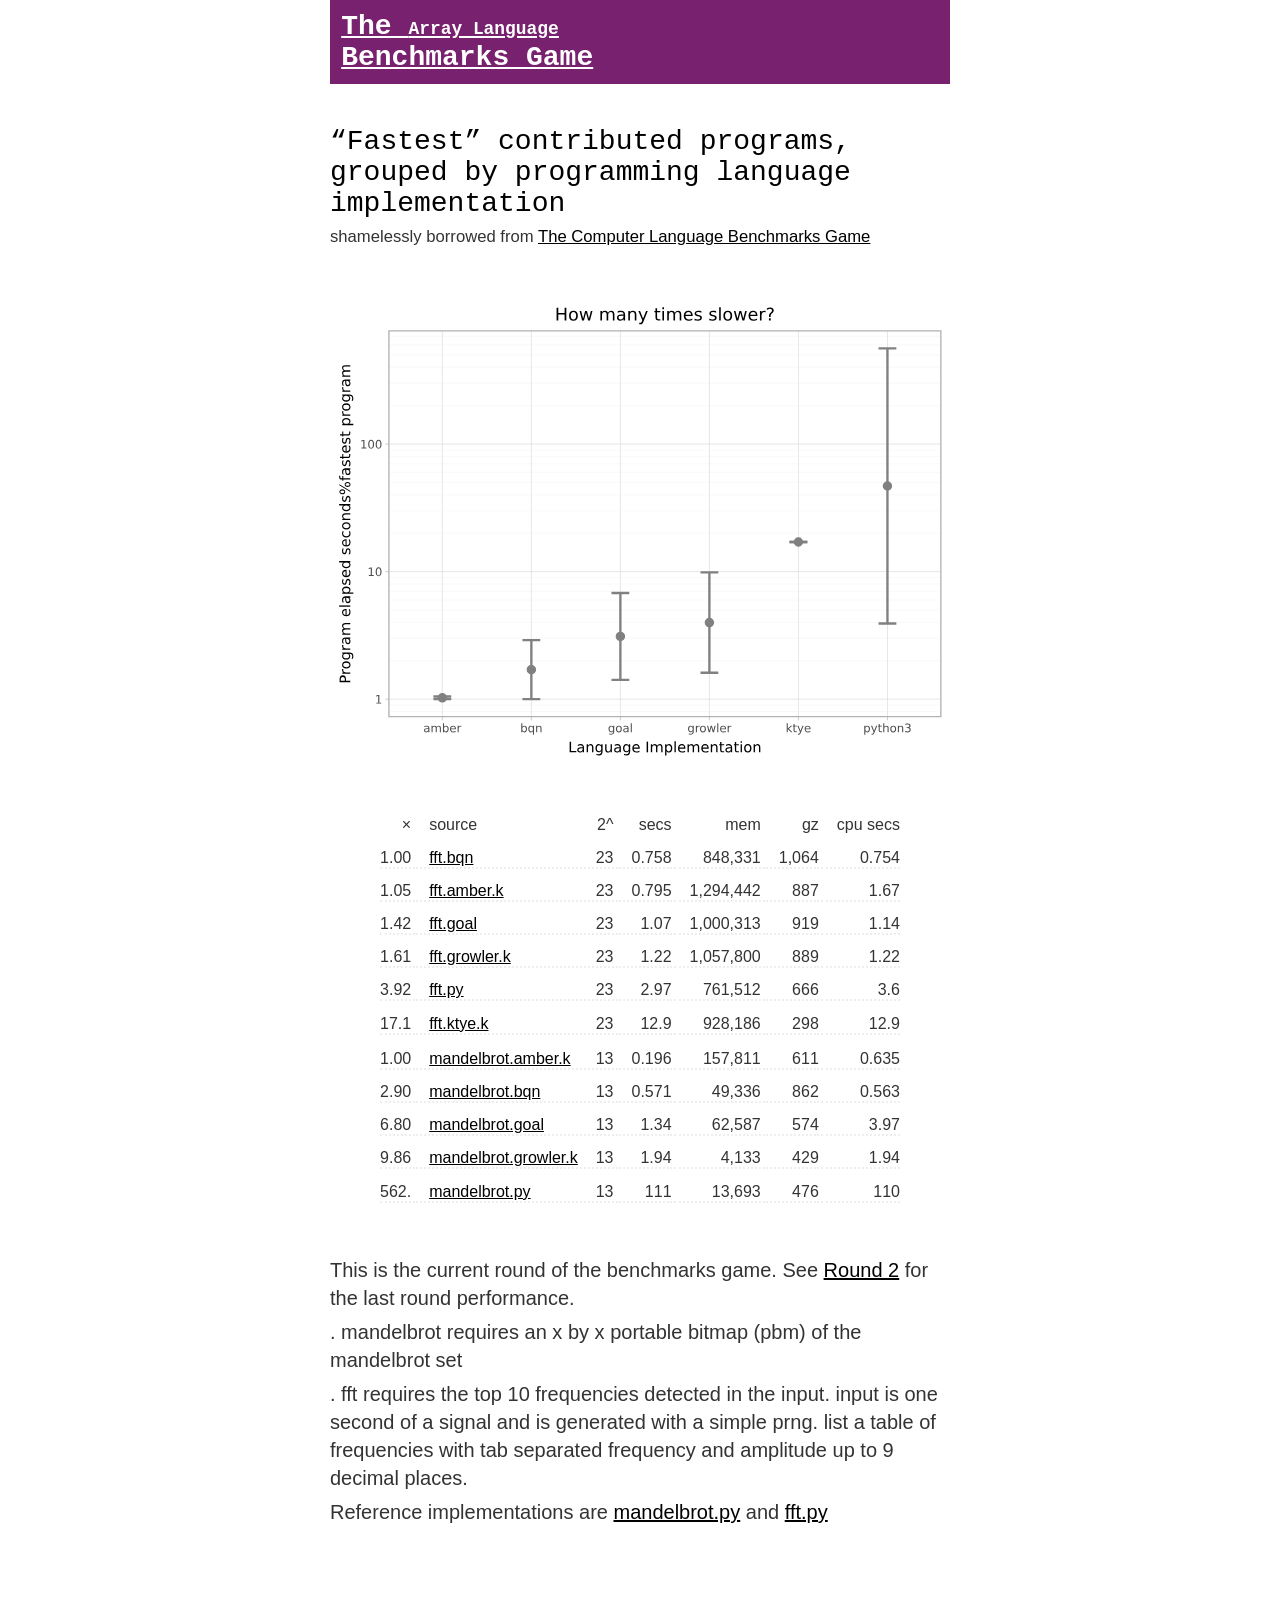
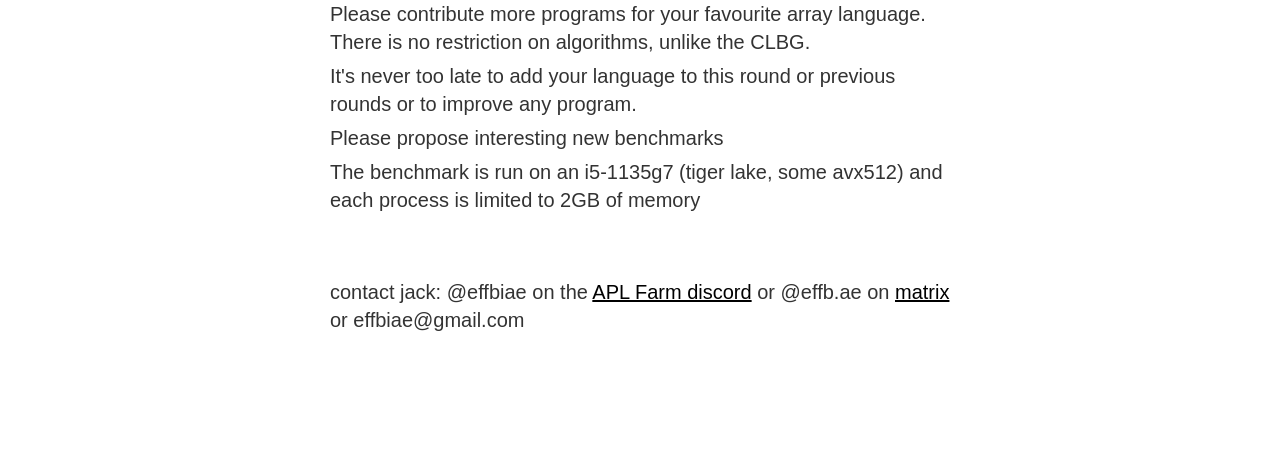
==== index.html @ 838ff774 "ktye debuts with fft" ====
<html><head><title>benchmarking array languages</title><link rel=stylesheet href=page.css></head>
<header>
  <h3><a href="index.html">The&nbsp;<small>Array&nbsp;Language</small><br>Benchmarks&nbsp;Game</a></h3>
</header>
<article>
  <h1><q>Fastest</q> contributed programs, grouped by programming language implementation</h1>
  <div>
    <p><small>shamelessly borrowed from <a href='https://benchmarksgame-team.pages.debian.net/benchmarksgame/'>The Computer Language Benchmarks Game</a></small>

    <p id="chart-fastest-elapsed"><img src="index.svg" alt="Benchmark program elapsed seconds compared to the fastest for selected programming language implementations." title="">
    <section><table><tr><th>&#215; <th>source <th>2^ <th>secs <th>mem <th>gz <th>cpu secs</tr><tr><tr><td>1.00 <td><a href="https://github.com/effbiae/bench/blob/master/s/fft/fft.bqn">fft.bqn</a> <td>23 <td>0.758 <td>848,331
       <td>1,064           <td>0.754</tr><tr><td>1.05 <td><a href="https://github.com/effbiae/bench/blob/master/s/fft/fft.amber.k">fft.amber.k</a> <td>23 <td>0.795 <td>1,294,442
       <td>887           <td>1.67</tr><tr><td>1.42 <td><a href="https://github.com/effbiae/bench/blob/master/s/fft/fft.goal">fft.goal</a> <td>23 <td>1.07 <td>1,000,313
       <td>919           <td>1.14</tr><tr><td>1.61 <td><a href="https://github.com/effbiae/bench/blob/master/s/fft/fft.growler.k">fft.growler.k</a> <td>23 <td>1.22 <td>1,057,800
       <td>889           <td>1.22</tr><tr><td>3.92 <td><a href="https://github.com/effbiae/bench/blob/master/s/fft/fft.py">fft.py</a> <td>23 <td>2.97 <td>761,512
       <td>666           <td>3.6</tr><tr><td>17.1 <td><a href="https://github.com/effbiae/bench/blob/master/s/fft/fft.ktye.k">fft.ktye.k</a> <td>23 <td>12.9 <td>928,186
       <td>298           <td>12.9</tr><tr></tr><tr><td>1.00 <td><a href="https://github.com/effbiae/bench/blob/master/s/mandelbrot/mandelbrot.amber.k">mandelbrot.amber.k</a> <td>13 <td>0.196 <td>157,811
       <td>611           <td>0.635</tr><tr><td>2.90 <td><a href="https://github.com/effbiae/bench/blob/master/s/mandelbrot/mandelbrot.bqn">mandelbrot.bqn</a> <td>13 <td>0.571 <td>49,336
       <td>862           <td>0.563</tr><tr><td>6.80 <td><a href="https://github.com/effbiae/bench/blob/master/s/mandelbrot/mandelbrot.goal">mandelbrot.goal</a> <td>13 <td>1.34 <td>62,587
       <td>574           <td>3.97</tr><tr><td>9.86 <td><a href="https://github.com/effbiae/bench/blob/master/s/mandelbrot/mandelbrot.growler.k">mandelbrot.growler.k</a> <td>13 <td>1.94 <td>4,133
       <td>429           <td>1.94</tr><tr><td>562. <td><a href="https://github.com/effbiae/bench/blob/master/s/mandelbrot/mandelbrot.py">mandelbrot.py</a> <td>13 <td>111 <td>13,693
       <td>476           <td>110</tr><tr></tr></table></section>

    <p>This is the current round of the benchmarks game.  See <a href=r2.html>Round 2</a> for the last round performance.
    <p> . mandelbrot requires an x by x portable bitmap (pbm) of the mandelbrot set
    <p> . fft requires the top 10 frequencies detected in the input. input is one second of a signal and is generated with a simple prng.
          list a table of frequencies with tab separated frequency and amplitude up to 9 decimal places.
    <p>Reference implementations are
        <a href=https://github.com/effbiae/bench/blob/master/s/ref/mandelbrot.py>mandelbrot.py</a> and
        <a href=https://github.com/effbiae/bench/blob/master/s/ref/fft.py>fft.py</a>


    <p>&nbsp;<p>&nbsp;
    <p>Please contribute more programs for your favourite array language.
       There is no restriction on algorithms, unlike the CLBG.
    <p>It's never too late to add your language to this round or previous rounds or to improve any program.
    <p>Please propose interesting new benchmarks
    <p>The benchmark is run on an i5-1135g7 (tiger lake, some avx512) and each process is limited to 2GB of memory
  </div>
</article>
<footer>
    <p>contact jack: @effbiae on the  <a href="https://discord.gg/uCNMrN9Hv">APL Farm discord</a> or @effb.ae on <a href=https://matrix.to/#/@effb.ae:matrix.org>matrix</a> or effbiae@gmail.com
    <p><br>&nbsp;
</footer>

</html>
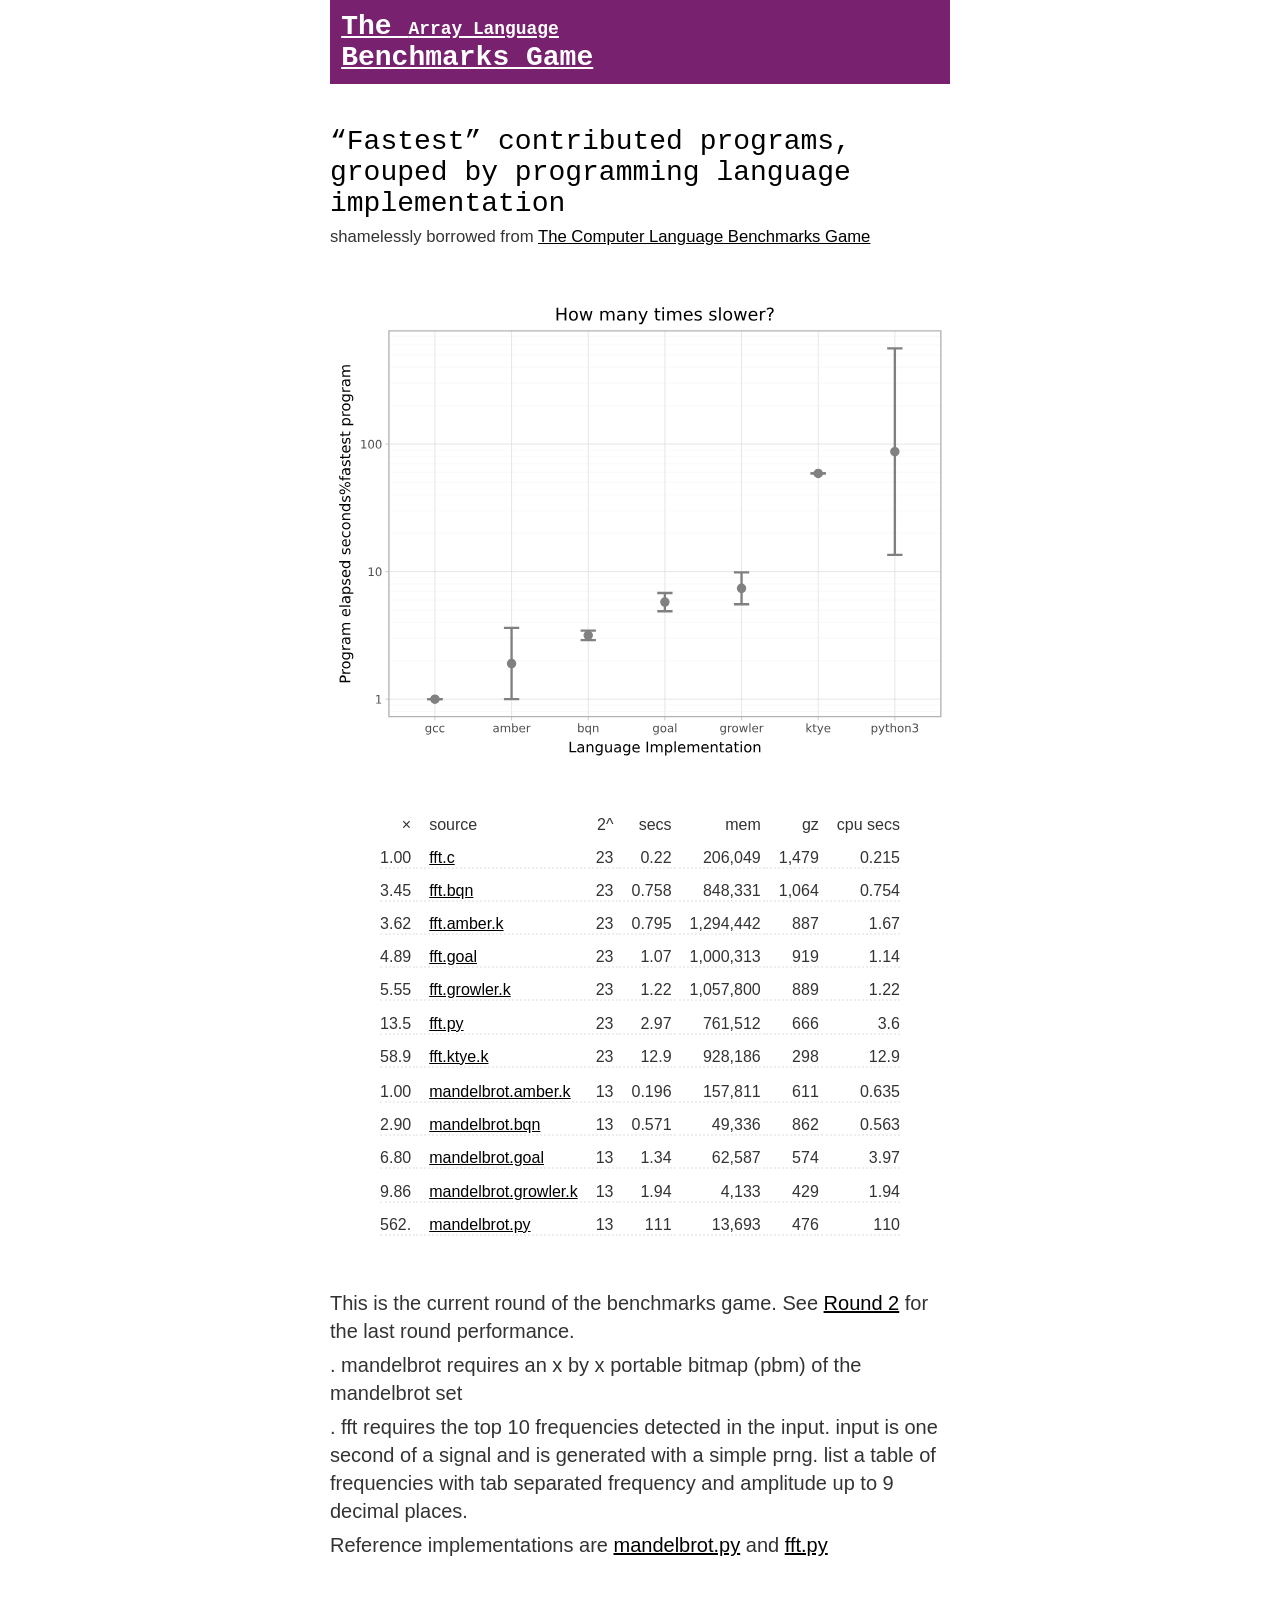
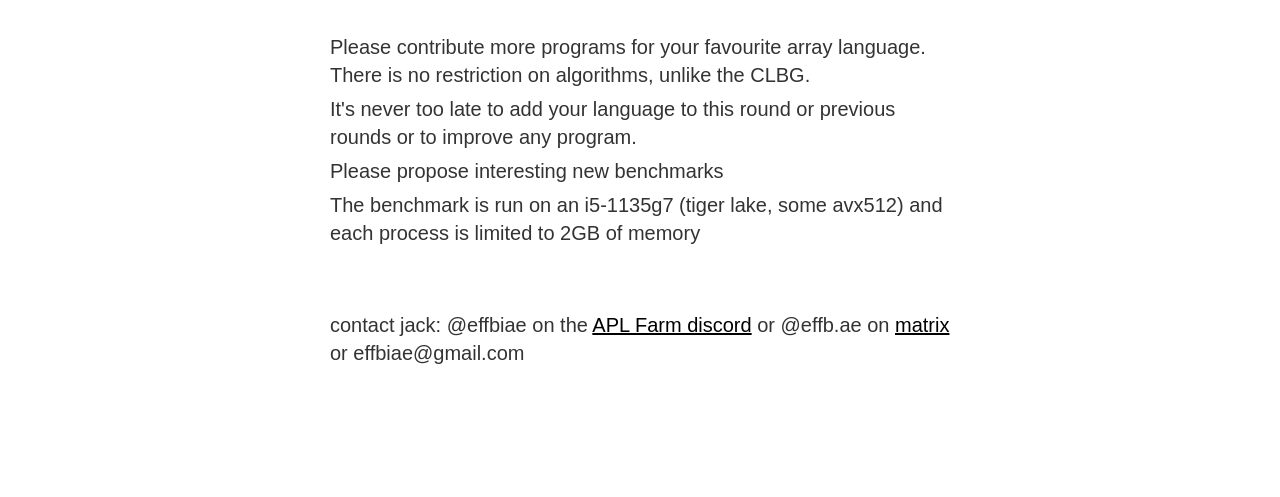
==== commit 0b48e40c: "fftw3 from ktye" ====
--- a/index.html
+++ b/index.html
@@ -8,12 +8,13 @@
     <p><small>shamelessly borrowed from <a href='https://benchmarksgame-team.pages.debian.net/benchmarksgame/'>The Computer Language Benchmarks Game</a></small>
 
     <p id="chart-fastest-elapsed"><img src="index.svg" alt="Benchmark program elapsed seconds compared to the fastest for selected programming language implementations." title="">
-    <section><table><tr><th>&#215; <th>source <th>2^ <th>secs <th>mem <th>gz <th>cpu secs</tr><tr><tr><td>1.00 <td><a href="https://github.com/effbiae/bench/blob/master/s/fft/fft.bqn">fft.bqn</a> <td>23 <td>0.758 <td>848,331
-       <td>1,064           <td>0.754</tr><tr><td>1.05 <td><a href="https://github.com/effbiae/bench/blob/master/s/fft/fft.amber.k">fft.amber.k</a> <td>23 <td>0.795 <td>1,294,442
-       <td>887           <td>1.67</tr><tr><td>1.42 <td><a href="https://github.com/effbiae/bench/blob/master/s/fft/fft.goal">fft.goal</a> <td>23 <td>1.07 <td>1,000,313
-       <td>919           <td>1.14</tr><tr><td>1.61 <td><a href="https://github.com/effbiae/bench/blob/master/s/fft/fft.growler.k">fft.growler.k</a> <td>23 <td>1.22 <td>1,057,800
-       <td>889           <td>1.22</tr><tr><td>3.92 <td><a href="https://github.com/effbiae/bench/blob/master/s/fft/fft.py">fft.py</a> <td>23 <td>2.97 <td>761,512
-       <td>666           <td>3.6</tr><tr><td>17.1 <td><a href="https://github.com/effbiae/bench/blob/master/s/fft/fft.ktye.k">fft.ktye.k</a> <td>23 <td>12.9 <td>928,186
+    <section><table><tr><th>&#215; <th>source <th>2^ <th>secs <th>mem <th>gz <th>cpu secs</tr><tr><tr><td>1.00 <td><a href="https://github.com/effbiae/bench/blob/master/s/fft/fft.c">fft.c</a> <td>23 <td>0.22 <td>206,049
+       <td>1,479           <td>0.215</tr><tr><td>3.45 <td><a href="https://github.com/effbiae/bench/blob/master/s/fft/fft.bqn">fft.bqn</a> <td>23 <td>0.758 <td>848,331
+       <td>1,064           <td>0.754</tr><tr><td>3.62 <td><a href="https://github.com/effbiae/bench/blob/master/s/fft/fft.amber.k">fft.amber.k</a> <td>23 <td>0.795 <td>1,294,442
+       <td>887           <td>1.67</tr><tr><td>4.89 <td><a href="https://github.com/effbiae/bench/blob/master/s/fft/fft.goal">fft.goal</a> <td>23 <td>1.07 <td>1,000,313
+       <td>919           <td>1.14</tr><tr><td>5.55 <td><a href="https://github.com/effbiae/bench/blob/master/s/fft/fft.growler.k">fft.growler.k</a> <td>23 <td>1.22 <td>1,057,800
+       <td>889           <td>1.22</tr><tr><td>13.5 <td><a href="https://github.com/effbiae/bench/blob/master/s/fft/fft.py">fft.py</a> <td>23 <td>2.97 <td>761,512
+       <td>666           <td>3.6</tr><tr><td>58.9 <td><a href="https://github.com/effbiae/bench/blob/master/s/fft/fft.ktye.k">fft.ktye.k</a> <td>23 <td>12.9 <td>928,186
        <td>298           <td>12.9</tr><tr></tr><tr><td>1.00 <td><a href="https://github.com/effbiae/bench/blob/master/s/mandelbrot/mandelbrot.amber.k">mandelbrot.amber.k</a> <td>13 <td>0.196 <td>157,811
        <td>611           <td>0.635</tr><tr><td>2.90 <td><a href="https://github.com/effbiae/bench/blob/master/s/mandelbrot/mandelbrot.bqn">mandelbrot.bqn</a> <td>13 <td>0.571 <td>49,336
        <td>862           <td>0.563</tr><tr><td>6.80 <td><a href="https://github.com/effbiae/bench/blob/master/s/mandelbrot/mandelbrot.goal">mandelbrot.goal</a> <td>13 <td>1.34 <td>62,587
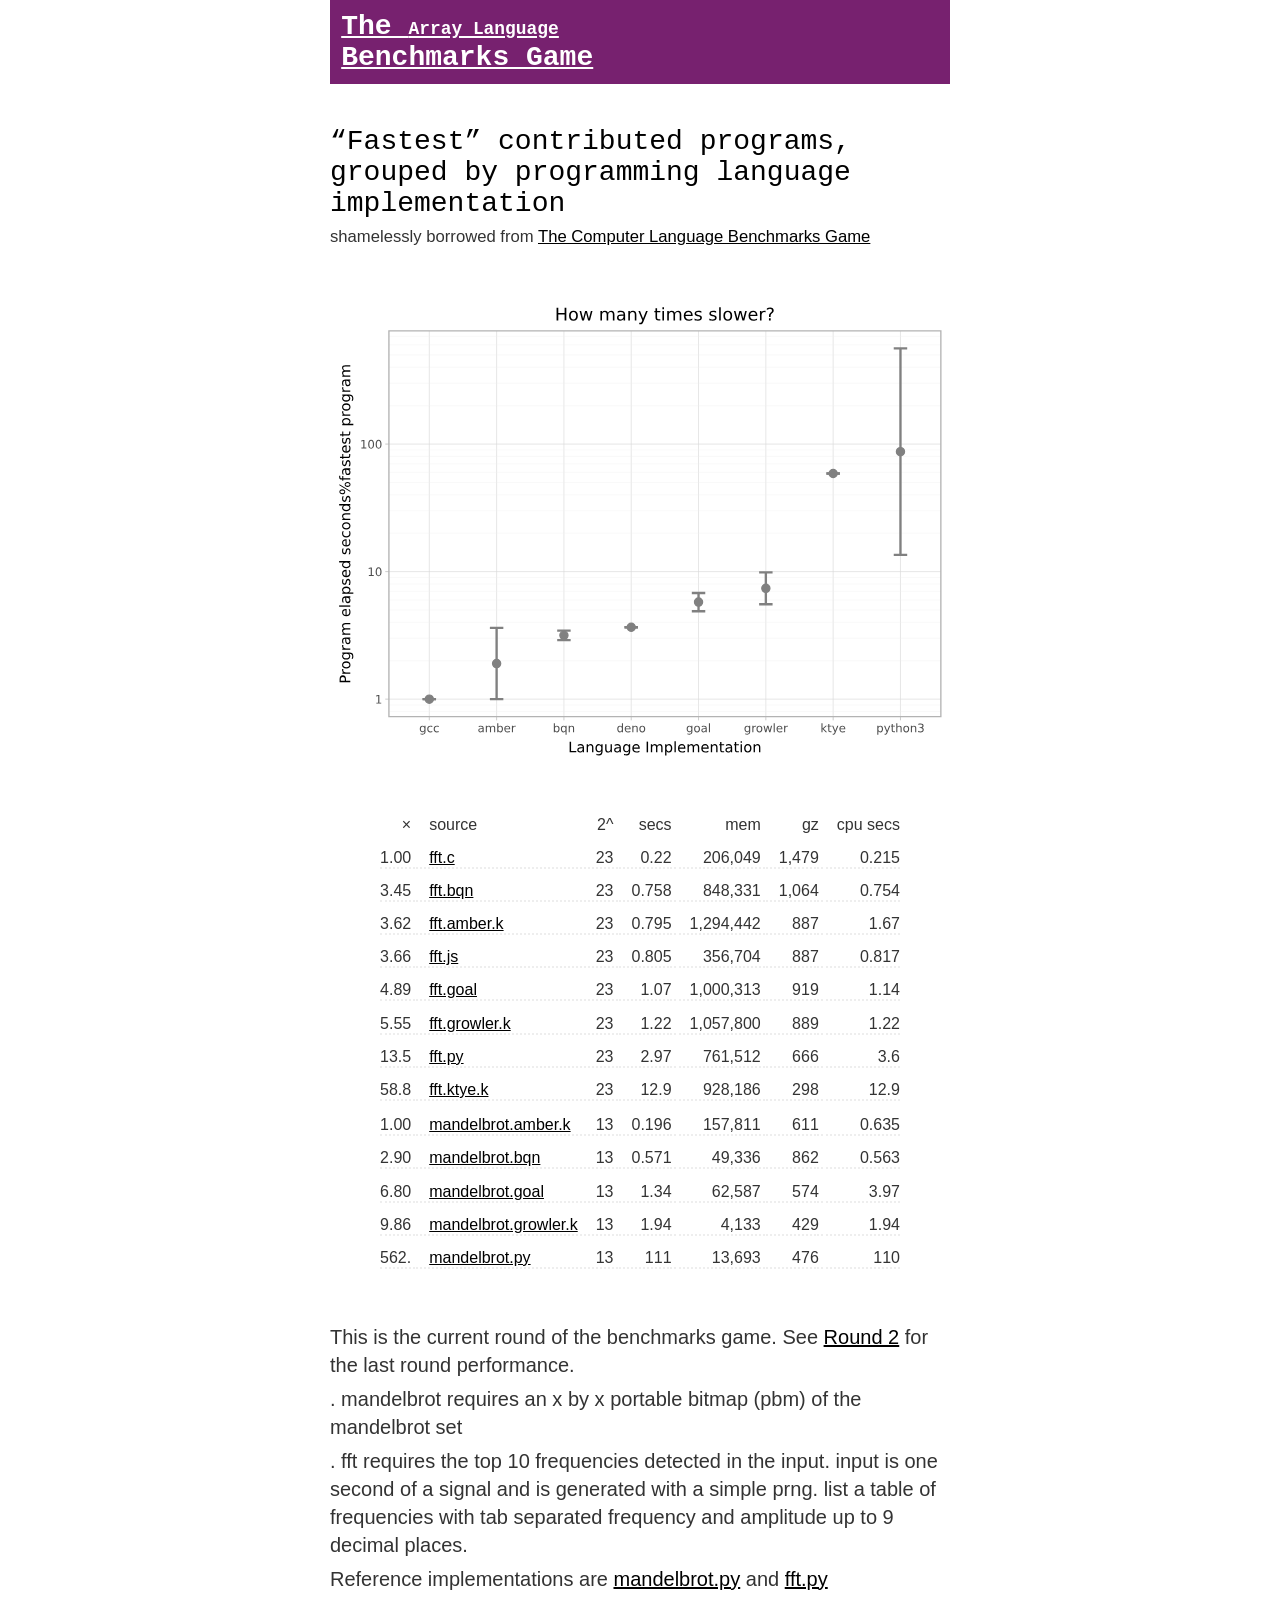
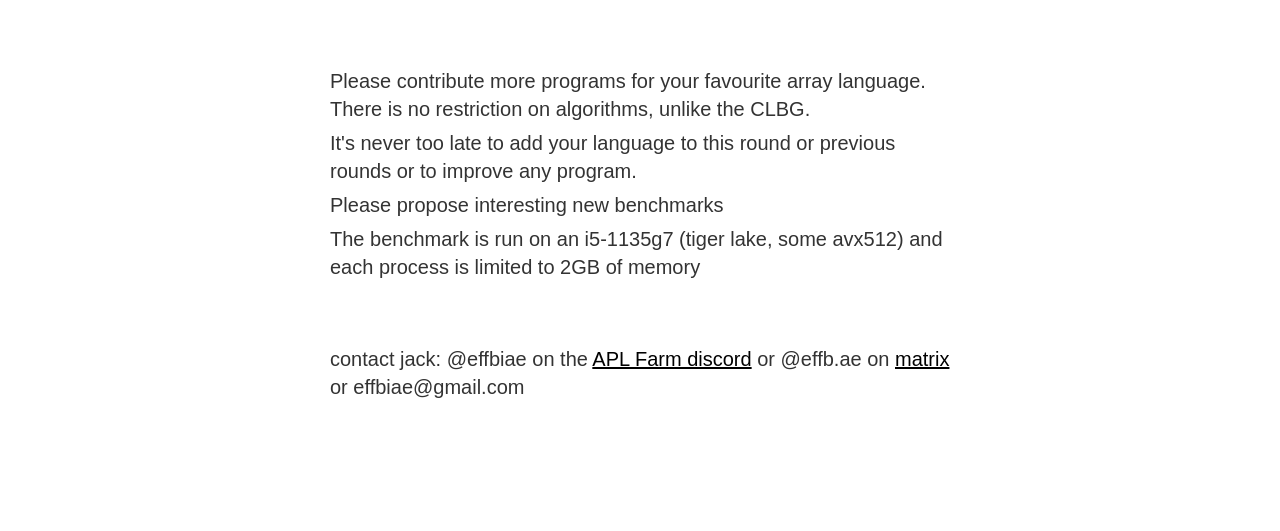
==== commit 73686305: "ktye`s deno fft.js" ====
--- a/index.html
+++ b/index.html
@@ -11,10 +11,11 @@
     <section><table><tr><th>&#215; <th>source <th>2^ <th>secs <th>mem <th>gz <th>cpu secs</tr><tr><tr><td>1.00 <td><a href="https://github.com/effbiae/bench/blob/master/s/fft/fft.c">fft.c</a> <td>23 <td>0.22 <td>206,049
        <td>1,479           <td>0.215</tr><tr><td>3.45 <td><a href="https://github.com/effbiae/bench/blob/master/s/fft/fft.bqn">fft.bqn</a> <td>23 <td>0.758 <td>848,331
        <td>1,064           <td>0.754</tr><tr><td>3.62 <td><a href="https://github.com/effbiae/bench/blob/master/s/fft/fft.amber.k">fft.amber.k</a> <td>23 <td>0.795 <td>1,294,442
-       <td>887           <td>1.67</tr><tr><td>4.89 <td><a href="https://github.com/effbiae/bench/blob/master/s/fft/fft.goal">fft.goal</a> <td>23 <td>1.07 <td>1,000,313
+       <td>887           <td>1.67</tr><tr><td>3.66 <td><a href="https://github.com/effbiae/bench/blob/master/s/fft/fft.js">fft.js</a> <td>23 <td>0.805 <td>356,704
+       <td>887           <td>0.817</tr><tr><td>4.89 <td><a href="https://github.com/effbiae/bench/blob/master/s/fft/fft.goal">fft.goal</a> <td>23 <td>1.07 <td>1,000,313
        <td>919           <td>1.14</tr><tr><td>5.55 <td><a href="https://github.com/effbiae/bench/blob/master/s/fft/fft.growler.k">fft.growler.k</a> <td>23 <td>1.22 <td>1,057,800
        <td>889           <td>1.22</tr><tr><td>13.5 <td><a href="https://github.com/effbiae/bench/blob/master/s/fft/fft.py">fft.py</a> <td>23 <td>2.97 <td>761,512
-       <td>666           <td>3.6</tr><tr><td>58.9 <td><a href="https://github.com/effbiae/bench/blob/master/s/fft/fft.ktye.k">fft.ktye.k</a> <td>23 <td>12.9 <td>928,186
+       <td>666           <td>3.6</tr><tr><td>58.8 <td><a href="https://github.com/effbiae/bench/blob/master/s/fft/fft.ktye.k">fft.ktye.k</a> <td>23 <td>12.9 <td>928,186
        <td>298           <td>12.9</tr><tr></tr><tr><td>1.00 <td><a href="https://github.com/effbiae/bench/blob/master/s/mandelbrot/mandelbrot.amber.k">mandelbrot.amber.k</a> <td>13 <td>0.196 <td>157,811
        <td>611           <td>0.635</tr><tr><td>2.90 <td><a href="https://github.com/effbiae/bench/blob/master/s/mandelbrot/mandelbrot.bqn">mandelbrot.bqn</a> <td>13 <td>0.571 <td>49,336
        <td>862           <td>0.563</tr><tr><td>6.80 <td><a href="https://github.com/effbiae/bench/blob/master/s/mandelbrot/mandelbrot.goal">mandelbrot.goal</a> <td>13 <td>1.34 <td>62,587
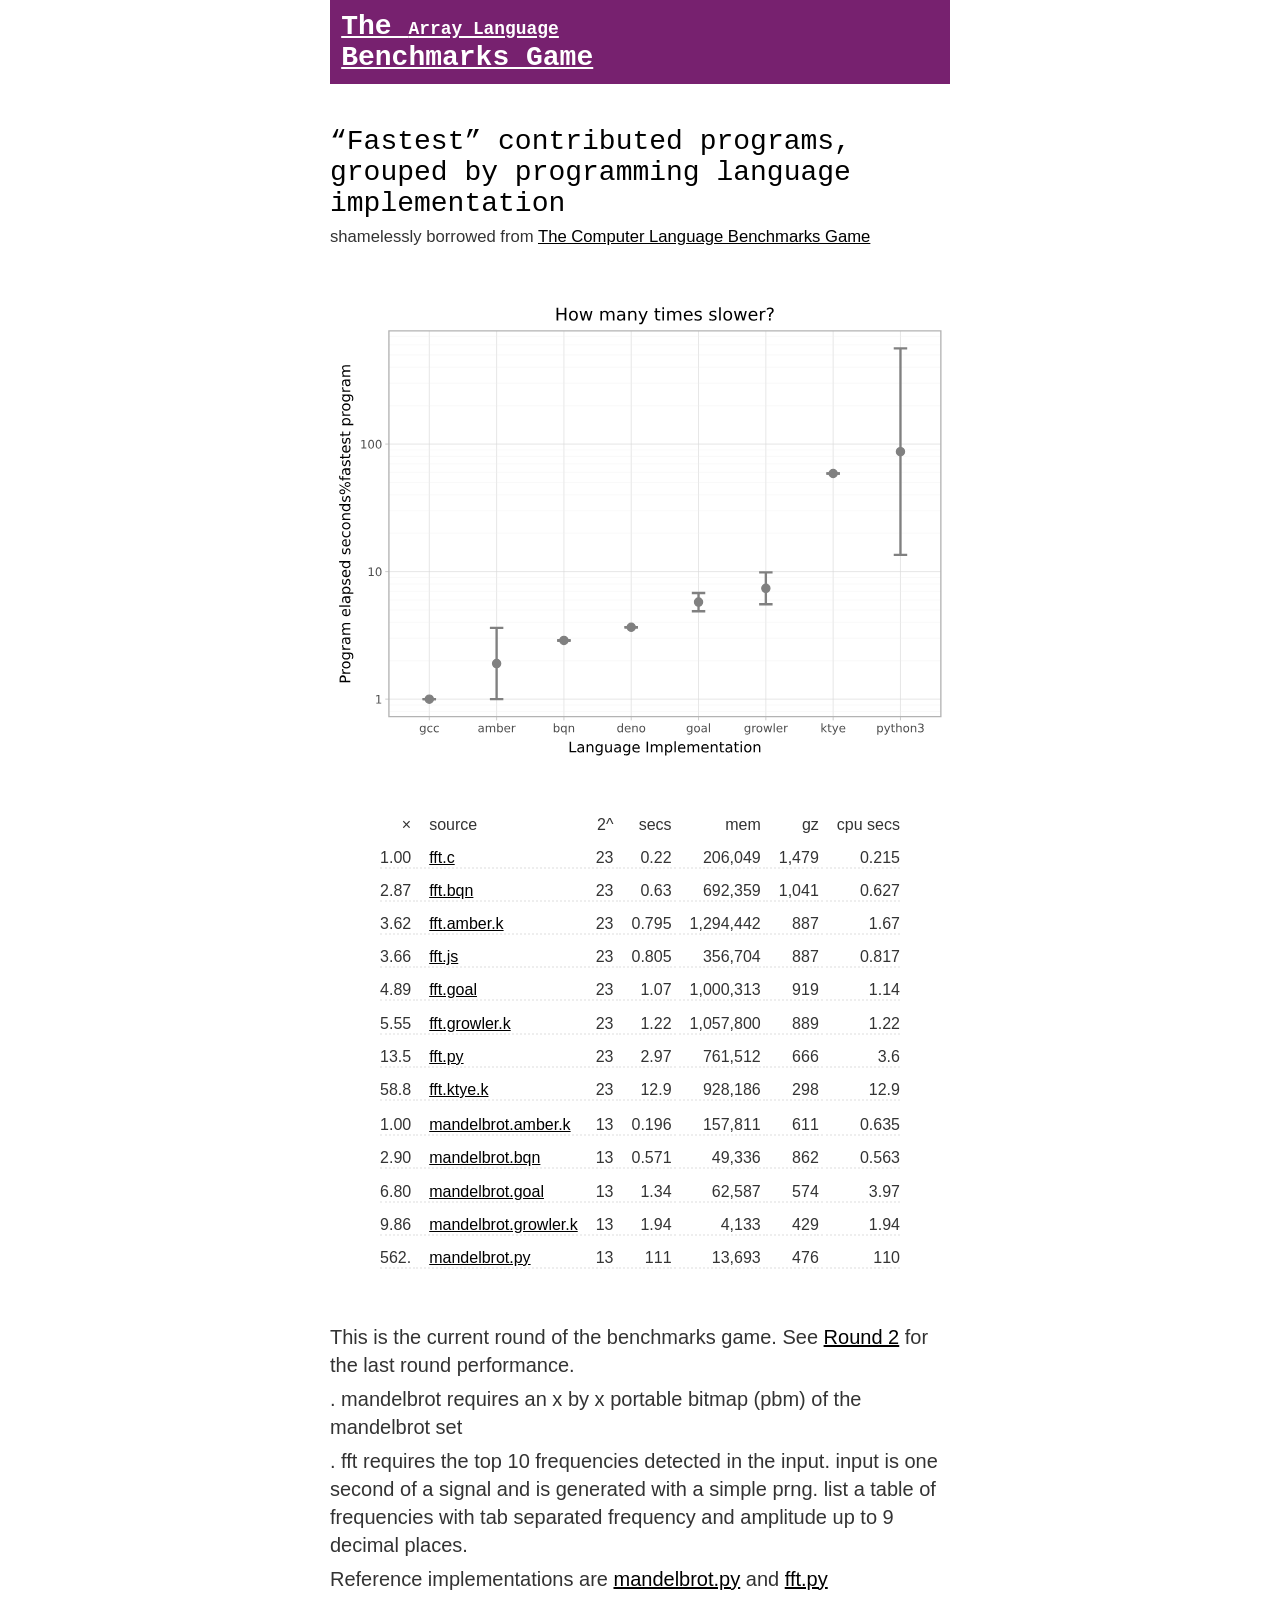
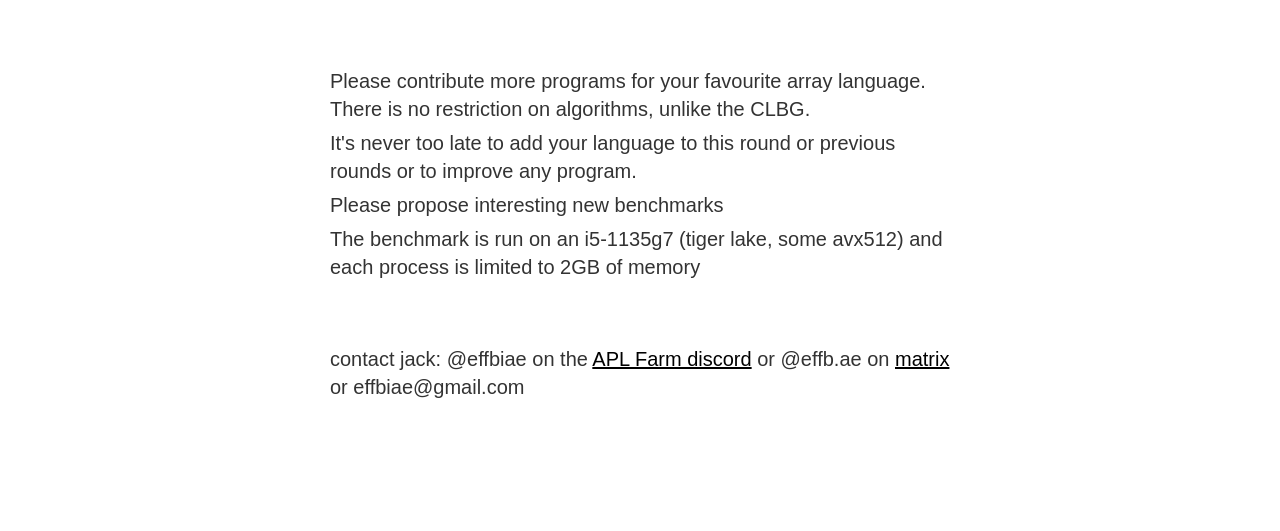
==== commit 453a0a58: "dzaimas bqn faster" ====
--- a/index.html
+++ b/index.html
@@ -9,8 +9,8 @@
 
     <p id="chart-fastest-elapsed"><img src="index.svg" alt="Benchmark program elapsed seconds compared to the fastest for selected programming language implementations." title="">
     <section><table><tr><th>&#215; <th>source <th>2^ <th>secs <th>mem <th>gz <th>cpu secs</tr><tr><tr><td>1.00 <td><a href="https://github.com/effbiae/bench/blob/master/s/fft/fft.c">fft.c</a> <td>23 <td>0.22 <td>206,049
-       <td>1,479           <td>0.215</tr><tr><td>3.45 <td><a href="https://github.com/effbiae/bench/blob/master/s/fft/fft.bqn">fft.bqn</a> <td>23 <td>0.758 <td>848,331
-       <td>1,064           <td>0.754</tr><tr><td>3.62 <td><a href="https://github.com/effbiae/bench/blob/master/s/fft/fft.amber.k">fft.amber.k</a> <td>23 <td>0.795 <td>1,294,442
+       <td>1,479           <td>0.215</tr><tr><td>2.87 <td><a href="https://github.com/effbiae/bench/blob/master/s/fft/fft.bqn">fft.bqn</a> <td>23 <td>0.63 <td>692,359
+       <td>1,041           <td>0.627</tr><tr><td>3.62 <td><a href="https://github.com/effbiae/bench/blob/master/s/fft/fft.amber.k">fft.amber.k</a> <td>23 <td>0.795 <td>1,294,442
        <td>887           <td>1.67</tr><tr><td>3.66 <td><a href="https://github.com/effbiae/bench/blob/master/s/fft/fft.js">fft.js</a> <td>23 <td>0.805 <td>356,704
        <td>887           <td>0.817</tr><tr><td>4.89 <td><a href="https://github.com/effbiae/bench/blob/master/s/fft/fft.goal">fft.goal</a> <td>23 <td>1.07 <td>1,000,313
        <td>919           <td>1.14</tr><tr><td>5.55 <td><a href="https://github.com/effbiae/bench/blob/master/s/fft/fft.growler.k">fft.growler.k</a> <td>23 <td>1.22 <td>1,057,800
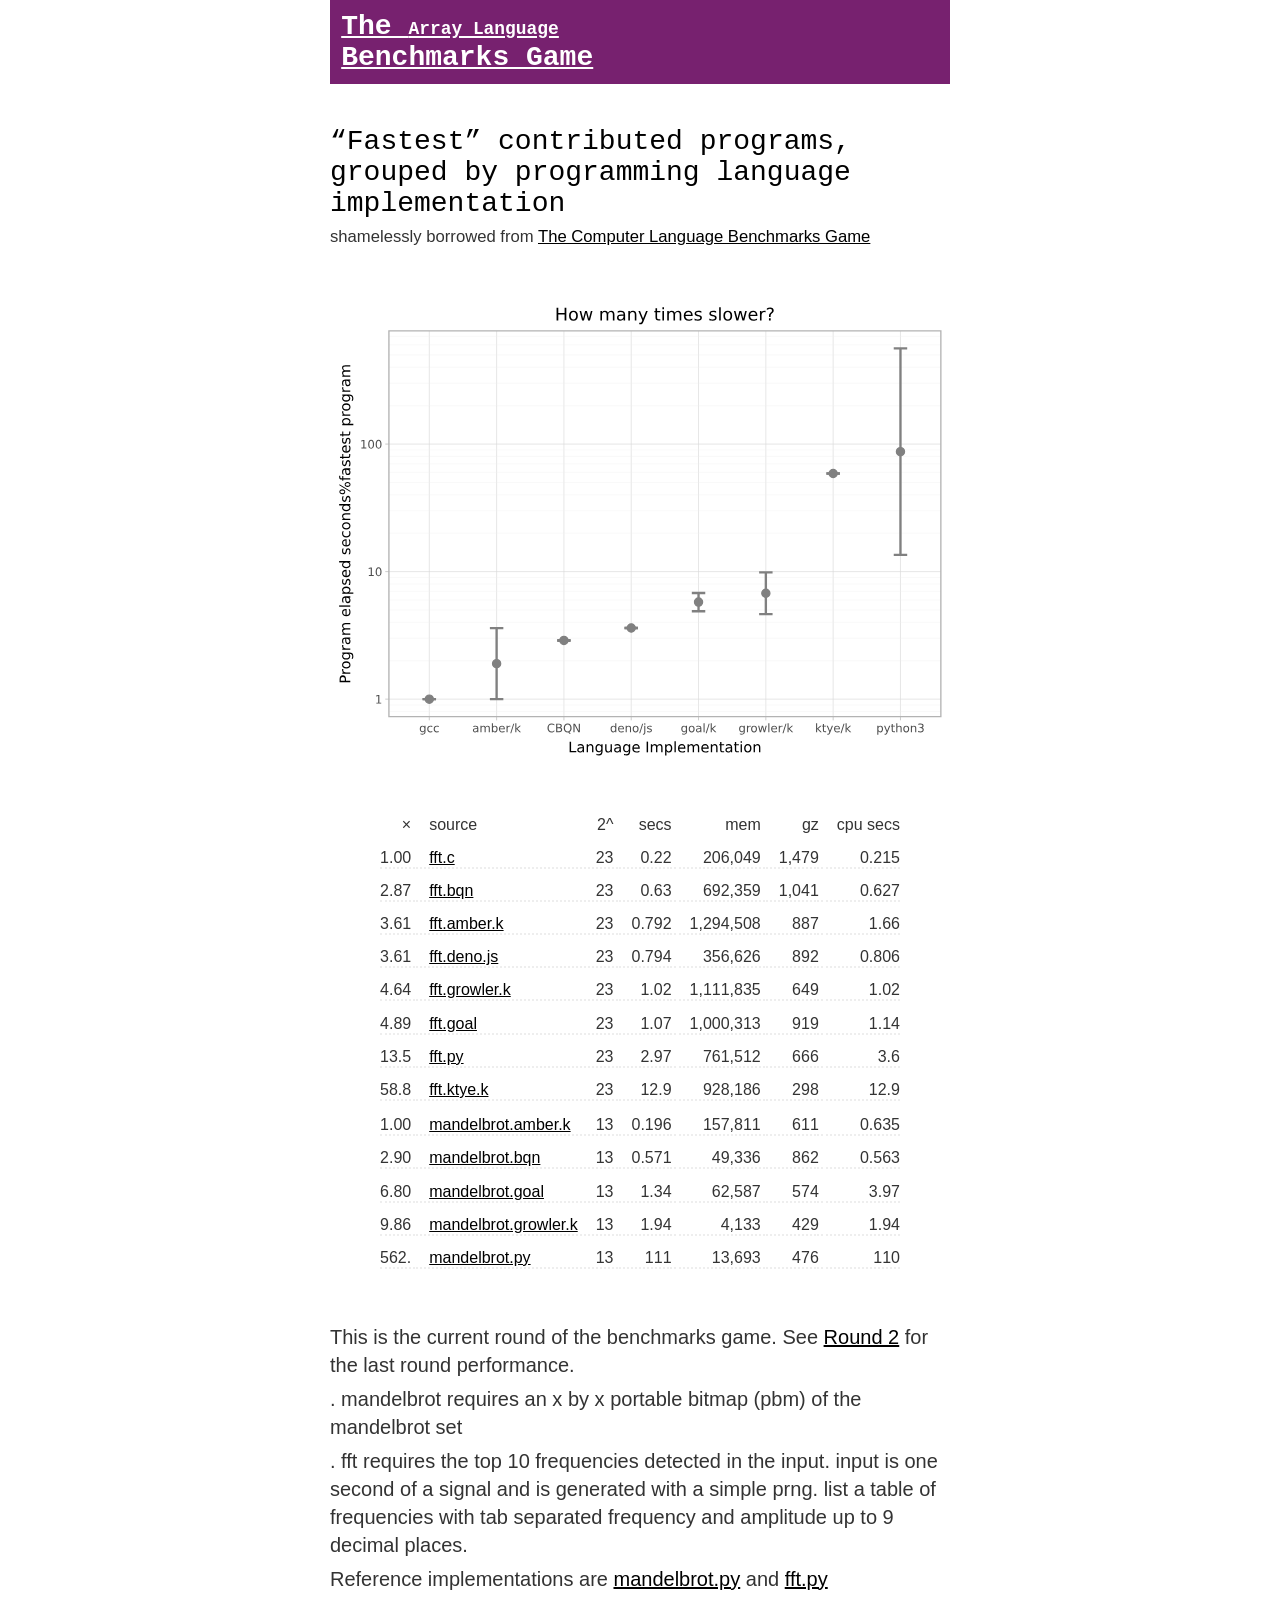
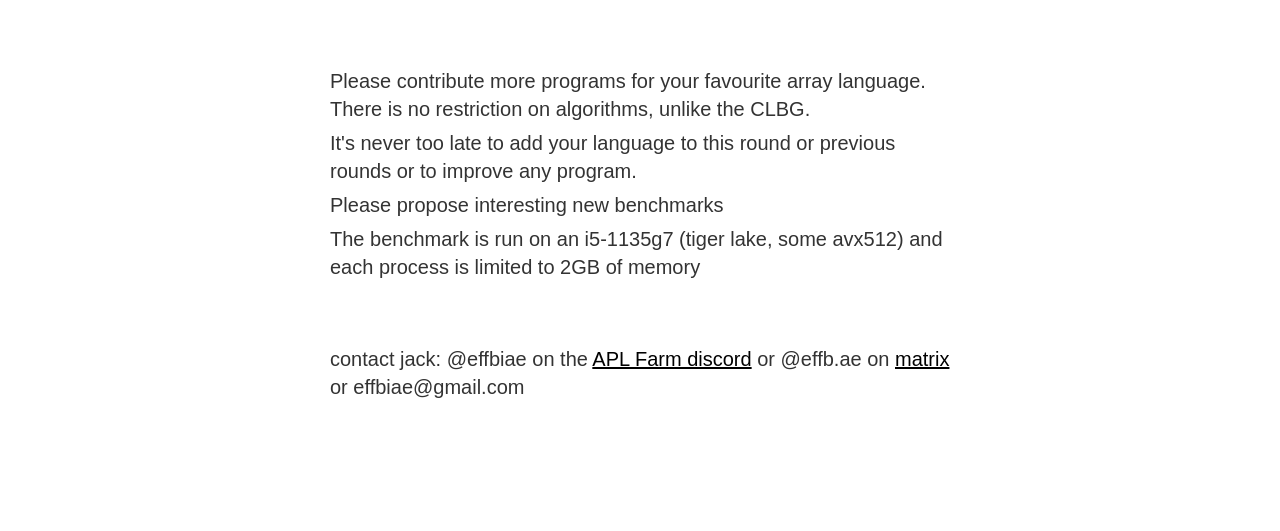
==== commit 6d71b669: "renamed .js to .deno.js. put better x labels on chart" ====
--- a/index.html
+++ b/index.html
@@ -10,11 +10,11 @@
     <p id="chart-fastest-elapsed"><img src="index.svg" alt="Benchmark program elapsed seconds compared to the fastest for selected programming language implementations." title="">
     <section><table><tr><th>&#215; <th>source <th>2^ <th>secs <th>mem <th>gz <th>cpu secs</tr><tr><tr><td>1.00 <td><a href="https://github.com/effbiae/bench/blob/master/s/fft/fft.c">fft.c</a> <td>23 <td>0.22 <td>206,049
        <td>1,479           <td>0.215</tr><tr><td>2.87 <td><a href="https://github.com/effbiae/bench/blob/master/s/fft/fft.bqn">fft.bqn</a> <td>23 <td>0.63 <td>692,359
-       <td>1,041           <td>0.627</tr><tr><td>3.62 <td><a href="https://github.com/effbiae/bench/blob/master/s/fft/fft.amber.k">fft.amber.k</a> <td>23 <td>0.795 <td>1,294,442
-       <td>887           <td>1.67</tr><tr><td>3.66 <td><a href="https://github.com/effbiae/bench/blob/master/s/fft/fft.js">fft.js</a> <td>23 <td>0.805 <td>356,704
-       <td>887           <td>0.817</tr><tr><td>4.89 <td><a href="https://github.com/effbiae/bench/blob/master/s/fft/fft.goal">fft.goal</a> <td>23 <td>1.07 <td>1,000,313
-       <td>919           <td>1.14</tr><tr><td>5.55 <td><a href="https://github.com/effbiae/bench/blob/master/s/fft/fft.growler.k">fft.growler.k</a> <td>23 <td>1.22 <td>1,057,800
-       <td>889           <td>1.22</tr><tr><td>13.5 <td><a href="https://github.com/effbiae/bench/blob/master/s/fft/fft.py">fft.py</a> <td>23 <td>2.97 <td>761,512
+       <td>1,041           <td>0.627</tr><tr><td>3.61 <td><a href="https://github.com/effbiae/bench/blob/master/s/fft/fft.amber.k">fft.amber.k</a> <td>23 <td>0.792 <td>1,294,508
+       <td>887           <td>1.66</tr><tr><td>3.61 <td><a href="https://github.com/effbiae/bench/blob/master/s/fft/fft.deno.js">fft.deno.js</a> <td>23 <td>0.794 <td>356,626
+       <td>892           <td>0.806</tr><tr><td>4.64 <td><a href="https://github.com/effbiae/bench/blob/master/s/fft/fft.growler.k">fft.growler.k</a> <td>23 <td>1.02 <td>1,111,835
+       <td>649           <td>1.02</tr><tr><td>4.89 <td><a href="https://github.com/effbiae/bench/blob/master/s/fft/fft.goal">fft.goal</a> <td>23 <td>1.07 <td>1,000,313
+       <td>919           <td>1.14</tr><tr><td>13.5 <td><a href="https://github.com/effbiae/bench/blob/master/s/fft/fft.py">fft.py</a> <td>23 <td>2.97 <td>761,512
        <td>666           <td>3.6</tr><tr><td>58.8 <td><a href="https://github.com/effbiae/bench/blob/master/s/fft/fft.ktye.k">fft.ktye.k</a> <td>23 <td>12.9 <td>928,186
        <td>298           <td>12.9</tr><tr></tr><tr><td>1.00 <td><a href="https://github.com/effbiae/bench/blob/master/s/mandelbrot/mandelbrot.amber.k">mandelbrot.amber.k</a> <td>13 <td>0.196 <td>157,811
        <td>611           <td>0.635</tr><tr><td>2.90 <td><a href="https://github.com/effbiae/bench/blob/master/s/mandelbrot/mandelbrot.bqn">mandelbrot.bqn</a> <td>13 <td>0.571 <td>49,336
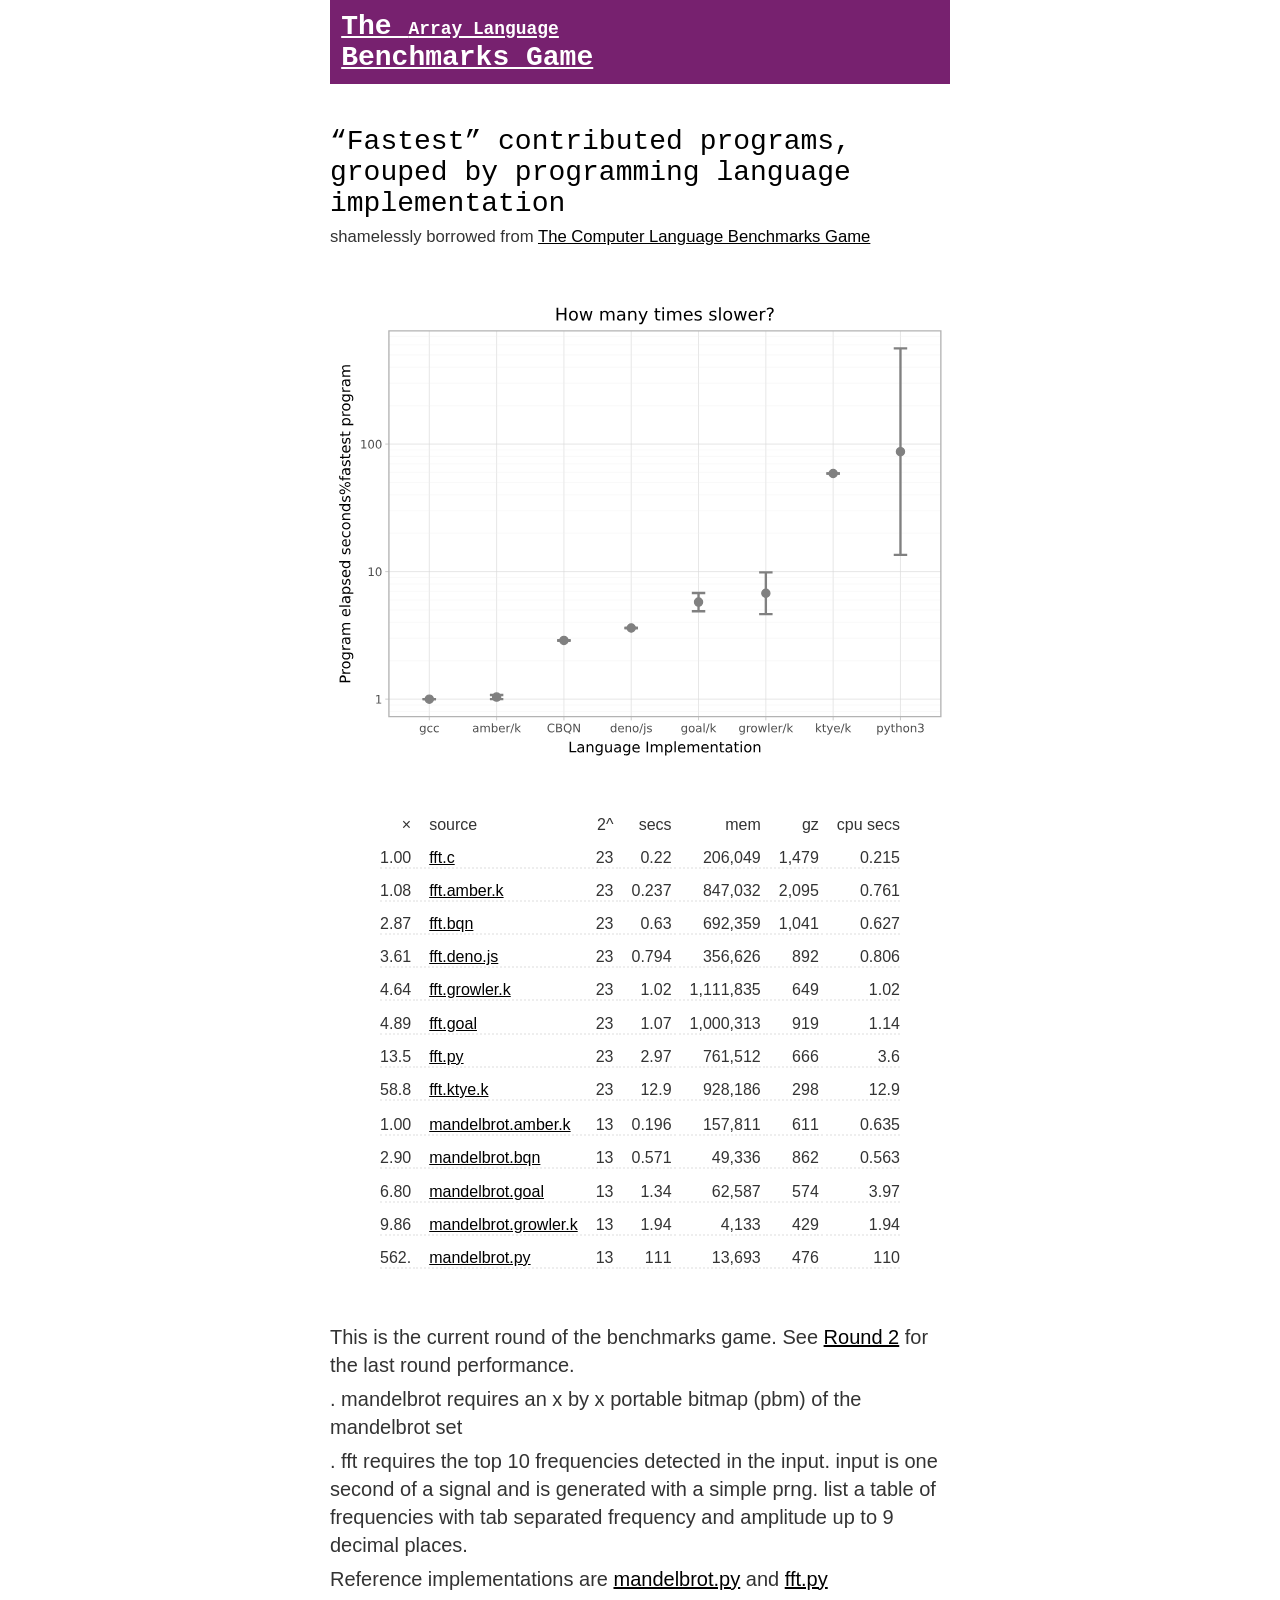
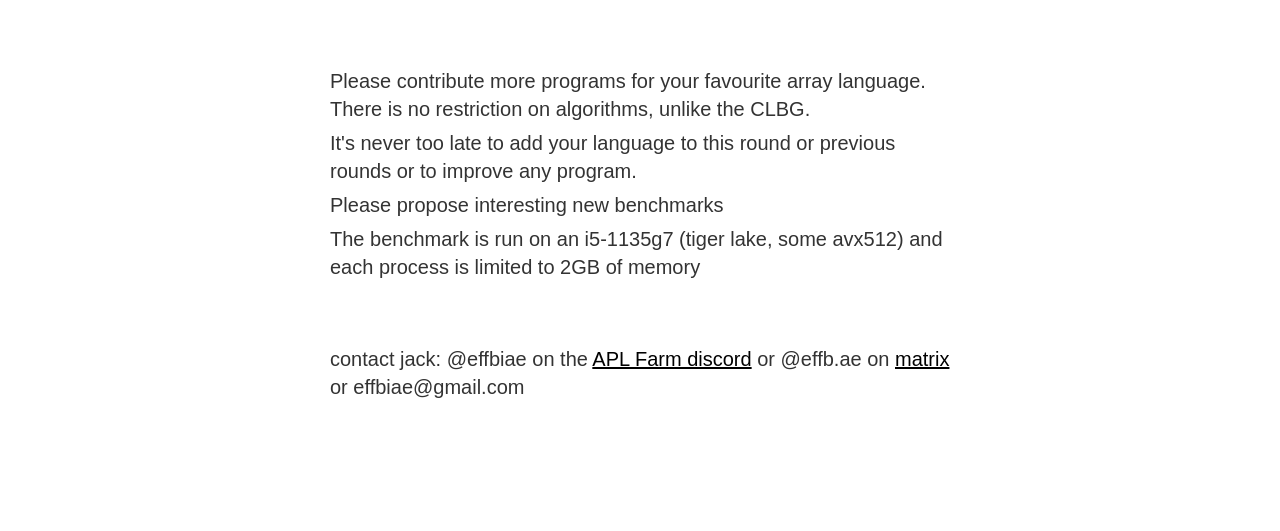
==== commit 899f5dab: "amber`s fft improvement" ====
--- a/index.html
+++ b/index.html
@@ -9,9 +9,9 @@
 
     <p id="chart-fastest-elapsed"><img src="index.svg" alt="Benchmark program elapsed seconds compared to the fastest for selected programming language implementations." title="">
     <section><table><tr><th>&#215; <th>source <th>2^ <th>secs <th>mem <th>gz <th>cpu secs</tr><tr><tr><td>1.00 <td><a href="https://github.com/effbiae/bench/blob/master/s/fft/fft.c">fft.c</a> <td>23 <td>0.22 <td>206,049
-       <td>1,479           <td>0.215</tr><tr><td>2.87 <td><a href="https://github.com/effbiae/bench/blob/master/s/fft/fft.bqn">fft.bqn</a> <td>23 <td>0.63 <td>692,359
-       <td>1,041           <td>0.627</tr><tr><td>3.61 <td><a href="https://github.com/effbiae/bench/blob/master/s/fft/fft.amber.k">fft.amber.k</a> <td>23 <td>0.792 <td>1,294,508
-       <td>887           <td>1.66</tr><tr><td>3.61 <td><a href="https://github.com/effbiae/bench/blob/master/s/fft/fft.deno.js">fft.deno.js</a> <td>23 <td>0.794 <td>356,626
+       <td>1,479           <td>0.215</tr><tr><td>1.08 <td><a href="https://github.com/effbiae/bench/blob/master/s/fft/fft.amber.k">fft.amber.k</a> <td>23 <td>0.237 <td>847,032
+       <td>2,095           <td>0.761</tr><tr><td>2.87 <td><a href="https://github.com/effbiae/bench/blob/master/s/fft/fft.bqn">fft.bqn</a> <td>23 <td>0.63 <td>692,359
+       <td>1,041           <td>0.627</tr><tr><td>3.61 <td><a href="https://github.com/effbiae/bench/blob/master/s/fft/fft.deno.js">fft.deno.js</a> <td>23 <td>0.794 <td>356,626
        <td>892           <td>0.806</tr><tr><td>4.64 <td><a href="https://github.com/effbiae/bench/blob/master/s/fft/fft.growler.k">fft.growler.k</a> <td>23 <td>1.02 <td>1,111,835
        <td>649           <td>1.02</tr><tr><td>4.89 <td><a href="https://github.com/effbiae/bench/blob/master/s/fft/fft.goal">fft.goal</a> <td>23 <td>1.07 <td>1,000,313
        <td>919           <td>1.14</tr><tr><td>13.5 <td><a href="https://github.com/effbiae/bench/blob/master/s/fft/fft.py">fft.py</a> <td>23 <td>2.97 <td>761,512
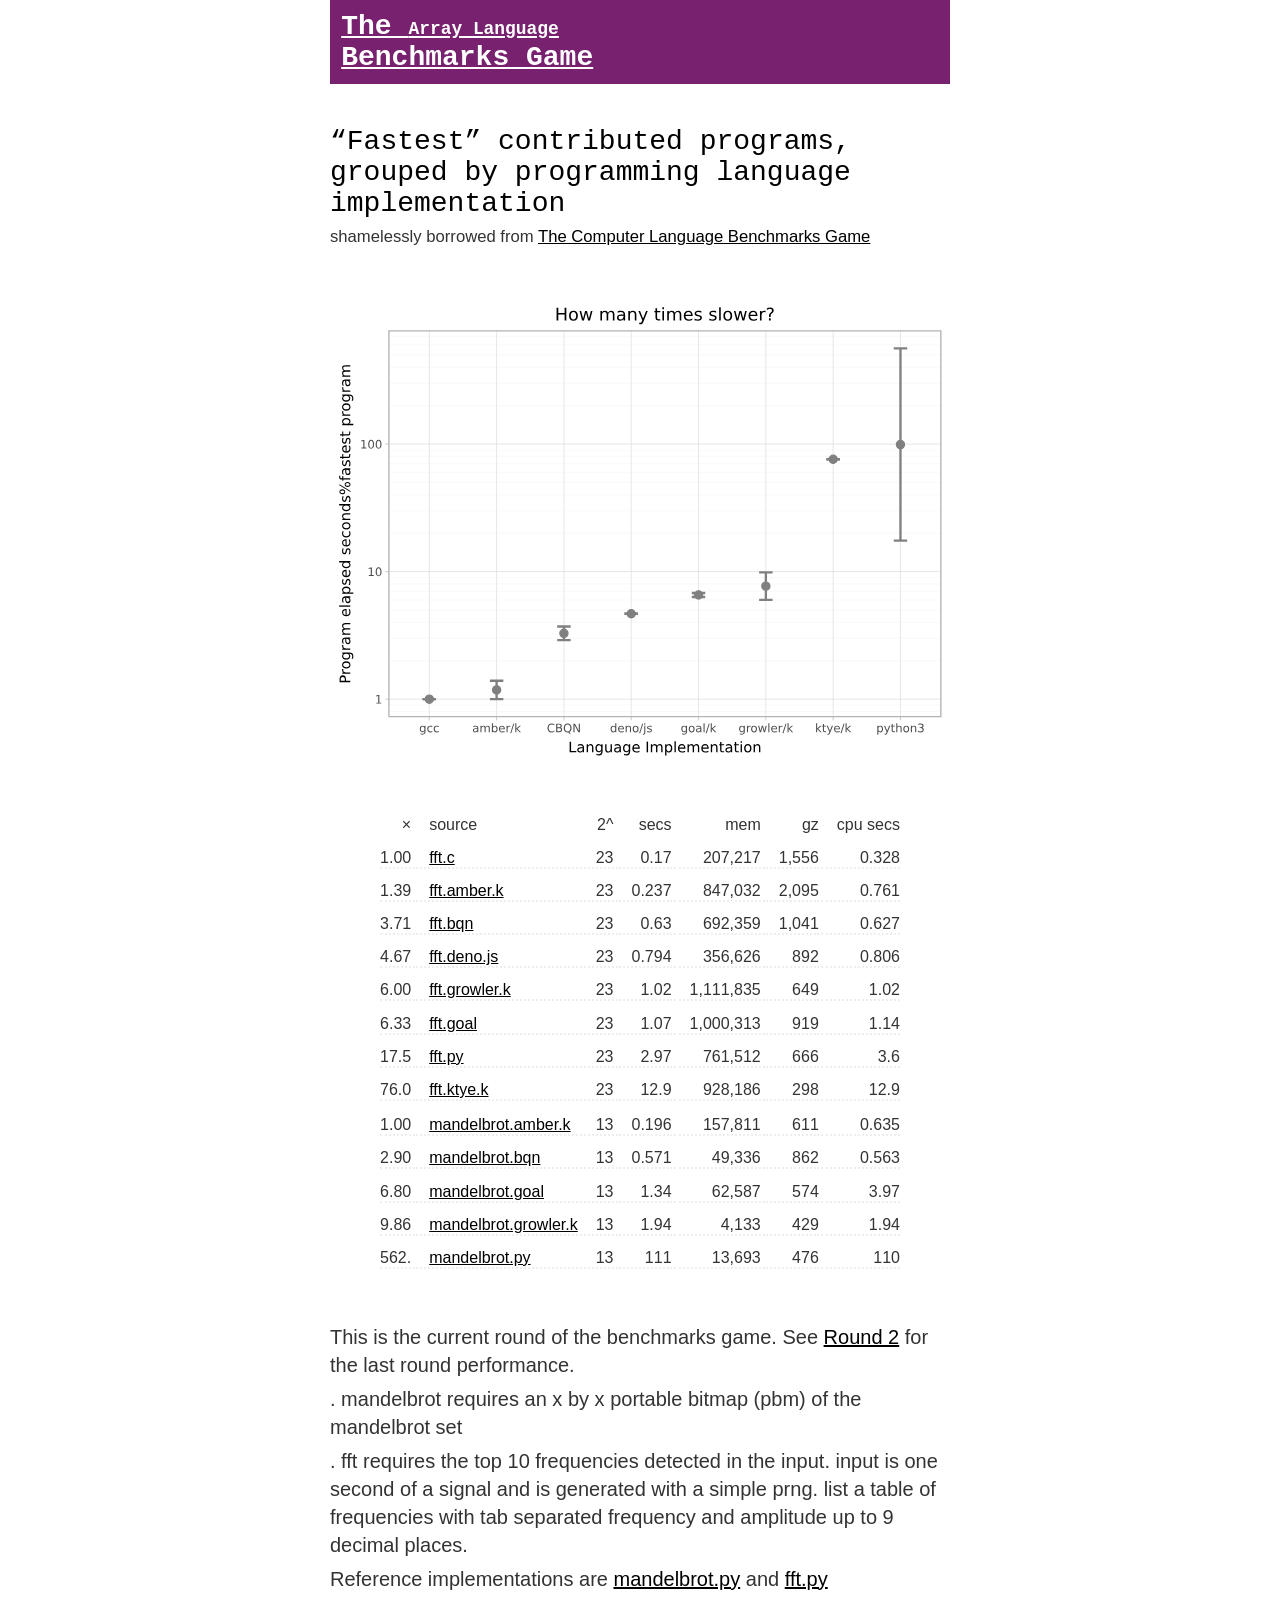
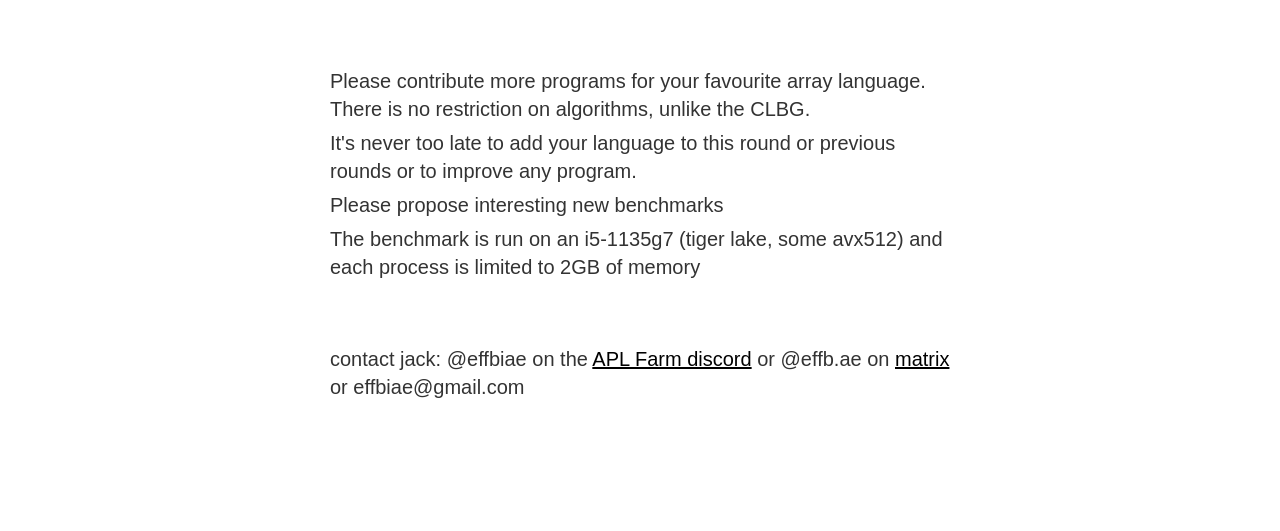
==== commit dbfa6a6d: "multithreaded fft.c from ktye" ====
--- a/index.html
+++ b/index.html
@@ -8,14 +8,14 @@
     <p><small>shamelessly borrowed from <a href='https://benchmarksgame-team.pages.debian.net/benchmarksgame/'>The Computer Language Benchmarks Game</a></small>
 
     <p id="chart-fastest-elapsed"><img src="index.svg" alt="Benchmark program elapsed seconds compared to the fastest for selected programming language implementations." title="">
-    <section><table><tr><th>&#215; <th>source <th>2^ <th>secs <th>mem <th>gz <th>cpu secs</tr><tr><tr><td>1.00 <td><a href="https://github.com/effbiae/bench/blob/master/s/fft/fft.c">fft.c</a> <td>23 <td>0.22 <td>206,049
-       <td>1,479           <td>0.215</tr><tr><td>1.08 <td><a href="https://github.com/effbiae/bench/blob/master/s/fft/fft.amber.k">fft.amber.k</a> <td>23 <td>0.237 <td>847,032
-       <td>2,095           <td>0.761</tr><tr><td>2.87 <td><a href="https://github.com/effbiae/bench/blob/master/s/fft/fft.bqn">fft.bqn</a> <td>23 <td>0.63 <td>692,359
-       <td>1,041           <td>0.627</tr><tr><td>3.61 <td><a href="https://github.com/effbiae/bench/blob/master/s/fft/fft.deno.js">fft.deno.js</a> <td>23 <td>0.794 <td>356,626
-       <td>892           <td>0.806</tr><tr><td>4.64 <td><a href="https://github.com/effbiae/bench/blob/master/s/fft/fft.growler.k">fft.growler.k</a> <td>23 <td>1.02 <td>1,111,835
-       <td>649           <td>1.02</tr><tr><td>4.89 <td><a href="https://github.com/effbiae/bench/blob/master/s/fft/fft.goal">fft.goal</a> <td>23 <td>1.07 <td>1,000,313
-       <td>919           <td>1.14</tr><tr><td>13.5 <td><a href="https://github.com/effbiae/bench/blob/master/s/fft/fft.py">fft.py</a> <td>23 <td>2.97 <td>761,512
-       <td>666           <td>3.6</tr><tr><td>58.8 <td><a href="https://github.com/effbiae/bench/blob/master/s/fft/fft.ktye.k">fft.ktye.k</a> <td>23 <td>12.9 <td>928,186
+    <section><table><tr><th>&#215; <th>source <th>2^ <th>secs <th>mem <th>gz <th>cpu secs</tr><tr><tr><td>1.00 <td><a href="https://github.com/effbiae/bench/blob/master/s/fft/fft.c">fft.c</a> <td>23 <td>0.17 <td>207,217
+       <td>1,556           <td>0.328</tr><tr><td>1.39 <td><a href="https://github.com/effbiae/bench/blob/master/s/fft/fft.amber.k">fft.amber.k</a> <td>23 <td>0.237 <td>847,032
+       <td>2,095           <td>0.761</tr><tr><td>3.71 <td><a href="https://github.com/effbiae/bench/blob/master/s/fft/fft.bqn">fft.bqn</a> <td>23 <td>0.63 <td>692,359
+       <td>1,041           <td>0.627</tr><tr><td>4.67 <td><a href="https://github.com/effbiae/bench/blob/master/s/fft/fft.deno.js">fft.deno.js</a> <td>23 <td>0.794 <td>356,626
+       <td>892           <td>0.806</tr><tr><td>6.00 <td><a href="https://github.com/effbiae/bench/blob/master/s/fft/fft.growler.k">fft.growler.k</a> <td>23 <td>1.02 <td>1,111,835
+       <td>649           <td>1.02</tr><tr><td>6.33 <td><a href="https://github.com/effbiae/bench/blob/master/s/fft/fft.goal">fft.goal</a> <td>23 <td>1.07 <td>1,000,313
+       <td>919           <td>1.14</tr><tr><td>17.5 <td><a href="https://github.com/effbiae/bench/blob/master/s/fft/fft.py">fft.py</a> <td>23 <td>2.97 <td>761,512
+       <td>666           <td>3.6</tr><tr><td>76.0 <td><a href="https://github.com/effbiae/bench/blob/master/s/fft/fft.ktye.k">fft.ktye.k</a> <td>23 <td>12.9 <td>928,186
        <td>298           <td>12.9</tr><tr></tr><tr><td>1.00 <td><a href="https://github.com/effbiae/bench/blob/master/s/mandelbrot/mandelbrot.amber.k">mandelbrot.amber.k</a> <td>13 <td>0.196 <td>157,811
        <td>611           <td>0.635</tr><tr><td>2.90 <td><a href="https://github.com/effbiae/bench/blob/master/s/mandelbrot/mandelbrot.bqn">mandelbrot.bqn</a> <td>13 <td>0.571 <td>49,336
        <td>862           <td>0.563</tr><tr><td>6.80 <td><a href="https://github.com/effbiae/bench/blob/master/s/mandelbrot/mandelbrot.goal">mandelbrot.goal</a> <td>13 <td>1.34 <td>62,587
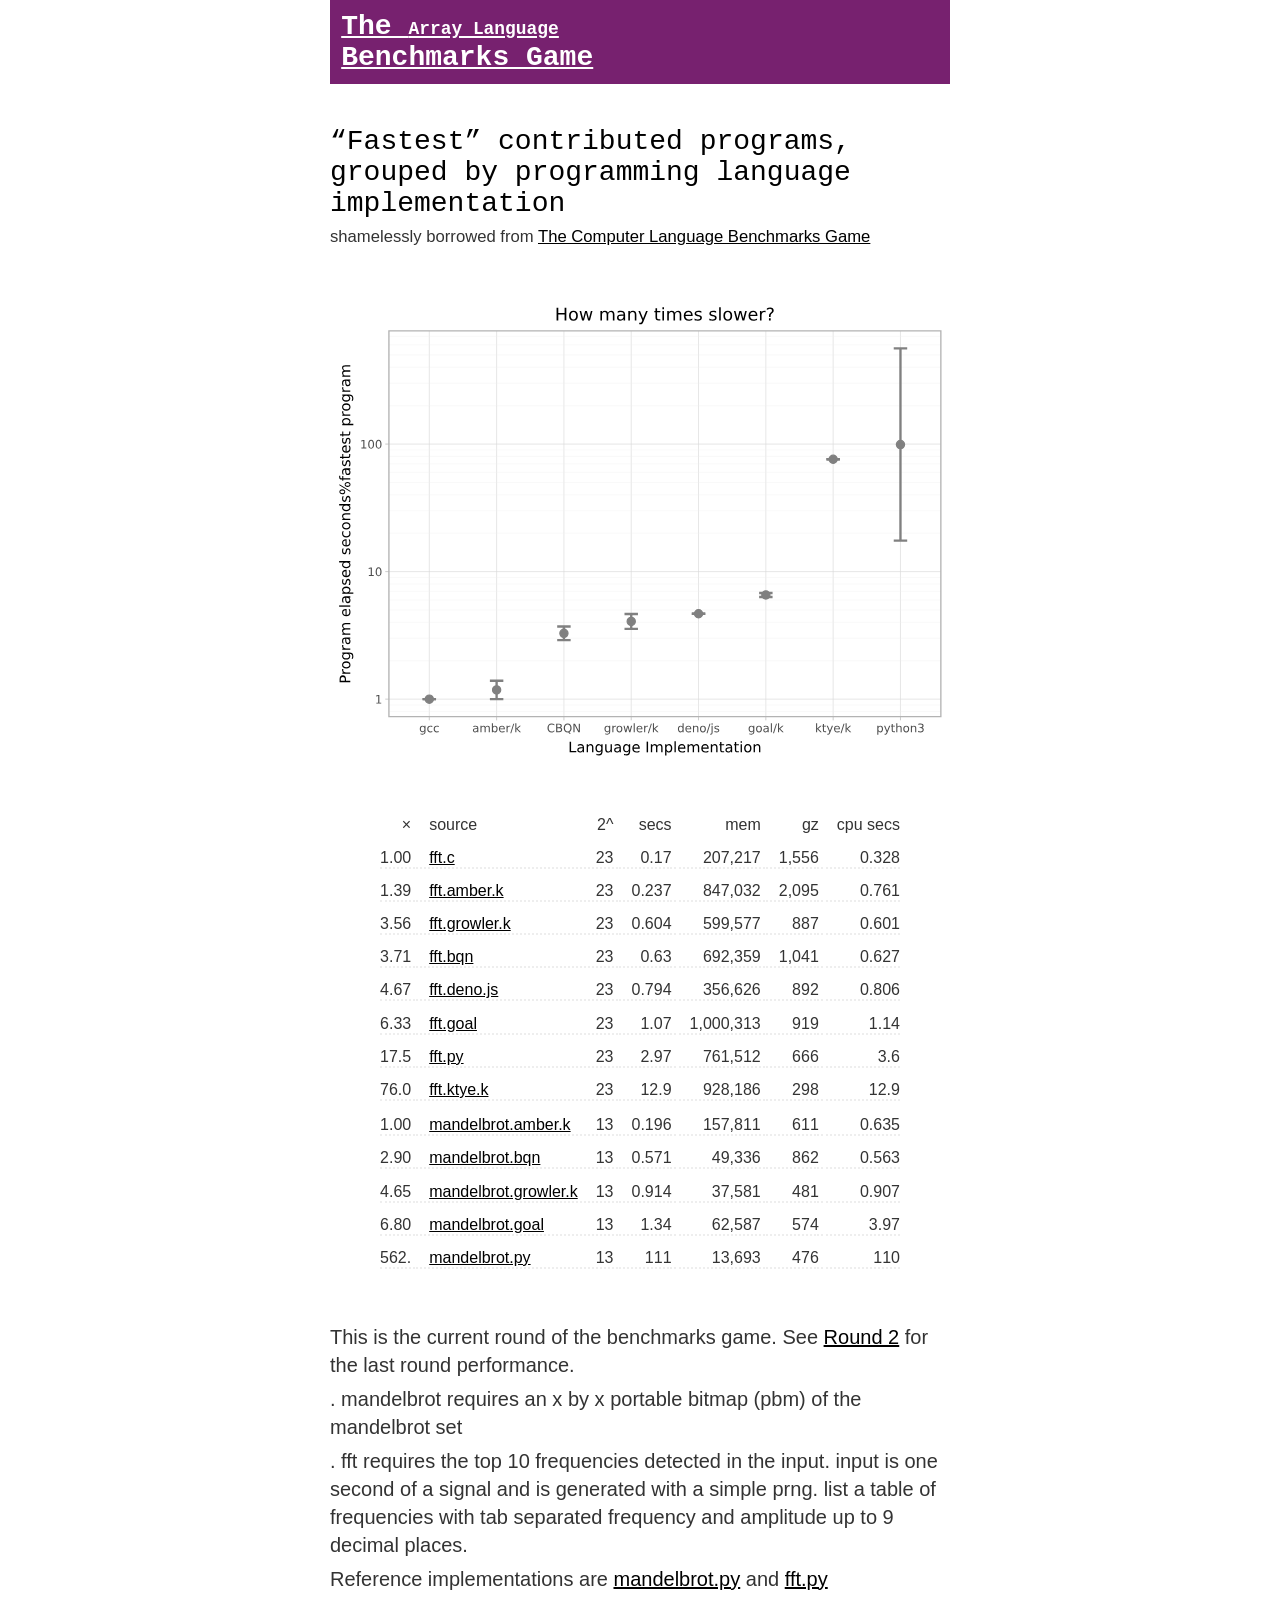
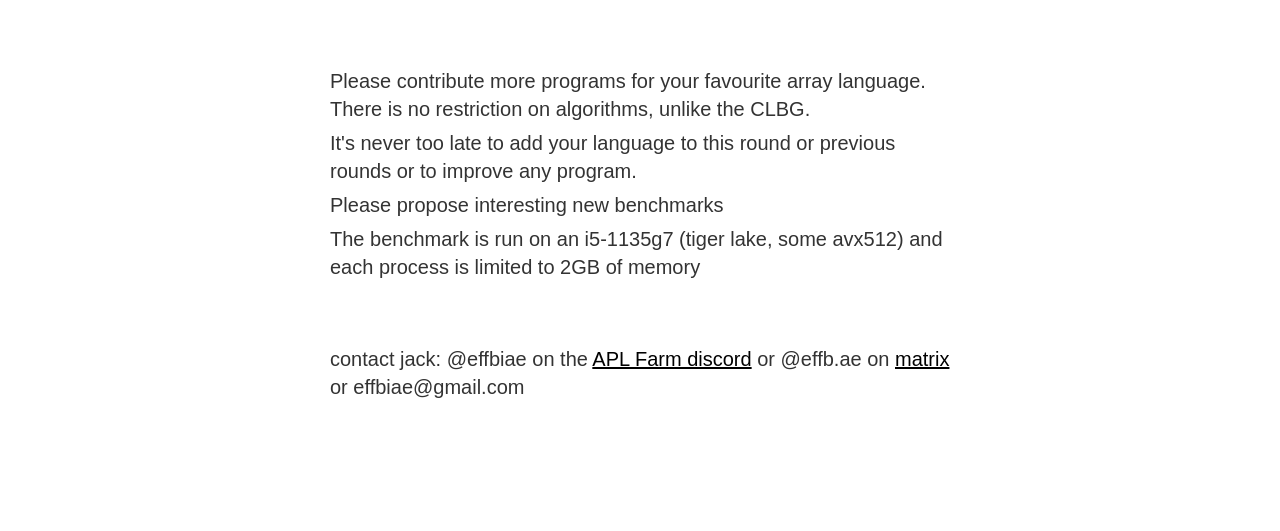
==== commit 1eca5e4d: "fiuzeri`s mandelbrot" ====
--- a/index.html
+++ b/index.html
@@ -10,17 +10,17 @@
     <p id="chart-fastest-elapsed"><img src="index.svg" alt="Benchmark program elapsed seconds compared to the fastest for selected programming language implementations." title="">
     <section><table><tr><th>&#215; <th>source <th>2^ <th>secs <th>mem <th>gz <th>cpu secs</tr><tr><tr><td>1.00 <td><a href="https://github.com/effbiae/bench/blob/master/s/fft/fft.c">fft.c</a> <td>23 <td>0.17 <td>207,217
        <td>1,556           <td>0.328</tr><tr><td>1.39 <td><a href="https://github.com/effbiae/bench/blob/master/s/fft/fft.amber.k">fft.amber.k</a> <td>23 <td>0.237 <td>847,032
-       <td>2,095           <td>0.761</tr><tr><td>3.71 <td><a href="https://github.com/effbiae/bench/blob/master/s/fft/fft.bqn">fft.bqn</a> <td>23 <td>0.63 <td>692,359
+       <td>2,095           <td>0.761</tr><tr><td>3.56 <td><a href="https://github.com/effbiae/bench/blob/master/s/fft/fft.growler.k">fft.growler.k</a> <td>23 <td>0.604 <td>599,577
+       <td>887           <td>0.601</tr><tr><td>3.71 <td><a href="https://github.com/effbiae/bench/blob/master/s/fft/fft.bqn">fft.bqn</a> <td>23 <td>0.63 <td>692,359
        <td>1,041           <td>0.627</tr><tr><td>4.67 <td><a href="https://github.com/effbiae/bench/blob/master/s/fft/fft.deno.js">fft.deno.js</a> <td>23 <td>0.794 <td>356,626
-       <td>892           <td>0.806</tr><tr><td>6.00 <td><a href="https://github.com/effbiae/bench/blob/master/s/fft/fft.growler.k">fft.growler.k</a> <td>23 <td>1.02 <td>1,111,835
-       <td>649           <td>1.02</tr><tr><td>6.33 <td><a href="https://github.com/effbiae/bench/blob/master/s/fft/fft.goal">fft.goal</a> <td>23 <td>1.07 <td>1,000,313
+       <td>892           <td>0.806</tr><tr><td>6.33 <td><a href="https://github.com/effbiae/bench/blob/master/s/fft/fft.goal">fft.goal</a> <td>23 <td>1.07 <td>1,000,313
        <td>919           <td>1.14</tr><tr><td>17.5 <td><a href="https://github.com/effbiae/bench/blob/master/s/fft/fft.py">fft.py</a> <td>23 <td>2.97 <td>761,512
        <td>666           <td>3.6</tr><tr><td>76.0 <td><a href="https://github.com/effbiae/bench/blob/master/s/fft/fft.ktye.k">fft.ktye.k</a> <td>23 <td>12.9 <td>928,186
        <td>298           <td>12.9</tr><tr></tr><tr><td>1.00 <td><a href="https://github.com/effbiae/bench/blob/master/s/mandelbrot/mandelbrot.amber.k">mandelbrot.amber.k</a> <td>13 <td>0.196 <td>157,811
        <td>611           <td>0.635</tr><tr><td>2.90 <td><a href="https://github.com/effbiae/bench/blob/master/s/mandelbrot/mandelbrot.bqn">mandelbrot.bqn</a> <td>13 <td>0.571 <td>49,336
-       <td>862           <td>0.563</tr><tr><td>6.80 <td><a href="https://github.com/effbiae/bench/blob/master/s/mandelbrot/mandelbrot.goal">mandelbrot.goal</a> <td>13 <td>1.34 <td>62,587
-       <td>574           <td>3.97</tr><tr><td>9.86 <td><a href="https://github.com/effbiae/bench/blob/master/s/mandelbrot/mandelbrot.growler.k">mandelbrot.growler.k</a> <td>13 <td>1.94 <td>4,133
-       <td>429           <td>1.94</tr><tr><td>562. <td><a href="https://github.com/effbiae/bench/blob/master/s/mandelbrot/mandelbrot.py">mandelbrot.py</a> <td>13 <td>111 <td>13,693
+       <td>862           <td>0.563</tr><tr><td>4.65 <td><a href="https://github.com/effbiae/bench/blob/master/s/mandelbrot/mandelbrot.growler.k">mandelbrot.growler.k</a> <td>13 <td>0.914 <td>37,581
+       <td>481           <td>0.907</tr><tr><td>6.80 <td><a href="https://github.com/effbiae/bench/blob/master/s/mandelbrot/mandelbrot.goal">mandelbrot.goal</a> <td>13 <td>1.34 <td>62,587
+       <td>574           <td>3.97</tr><tr><td>562. <td><a href="https://github.com/effbiae/bench/blob/master/s/mandelbrot/mandelbrot.py">mandelbrot.py</a> <td>13 <td>111 <td>13,693
        <td>476           <td>110</tr><tr></tr></table></section>
 
     <p>This is the current round of the benchmarks game.  See <a href=r2.html>Round 2</a> for the last round performance.
